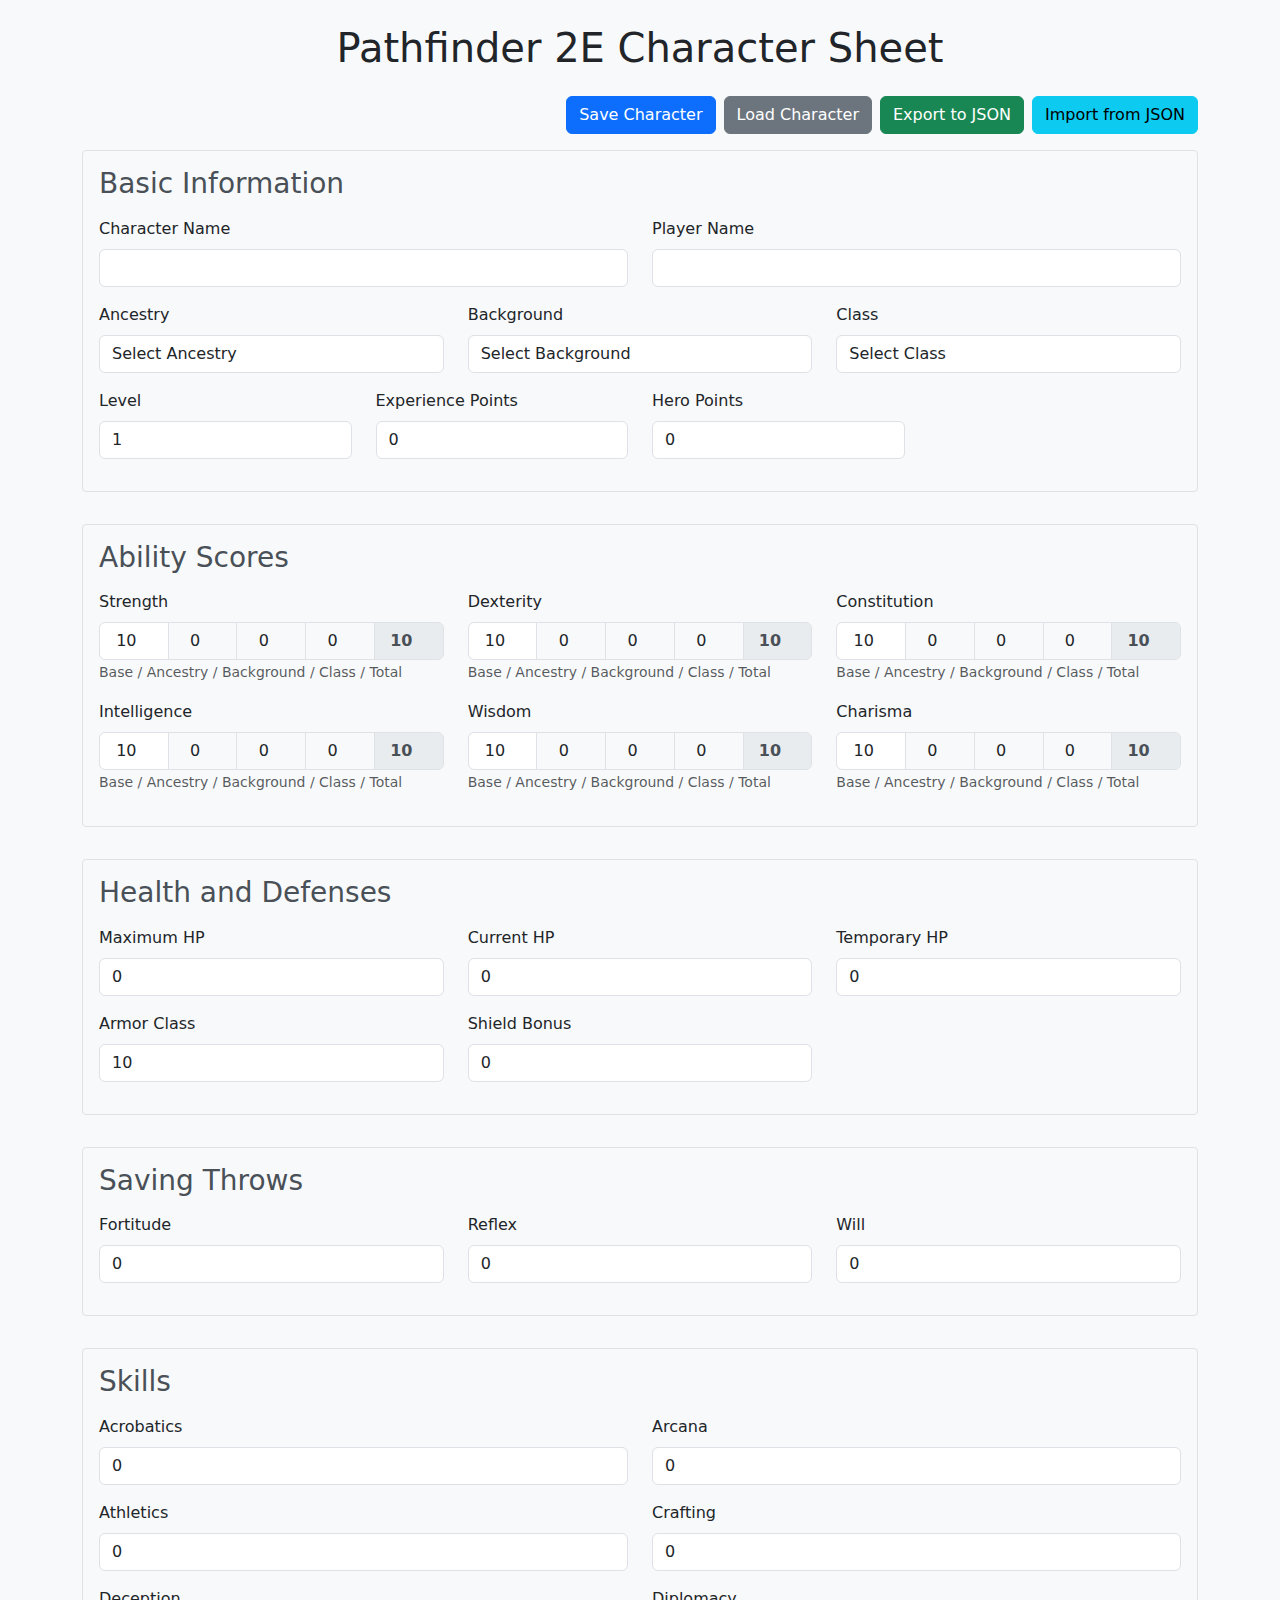
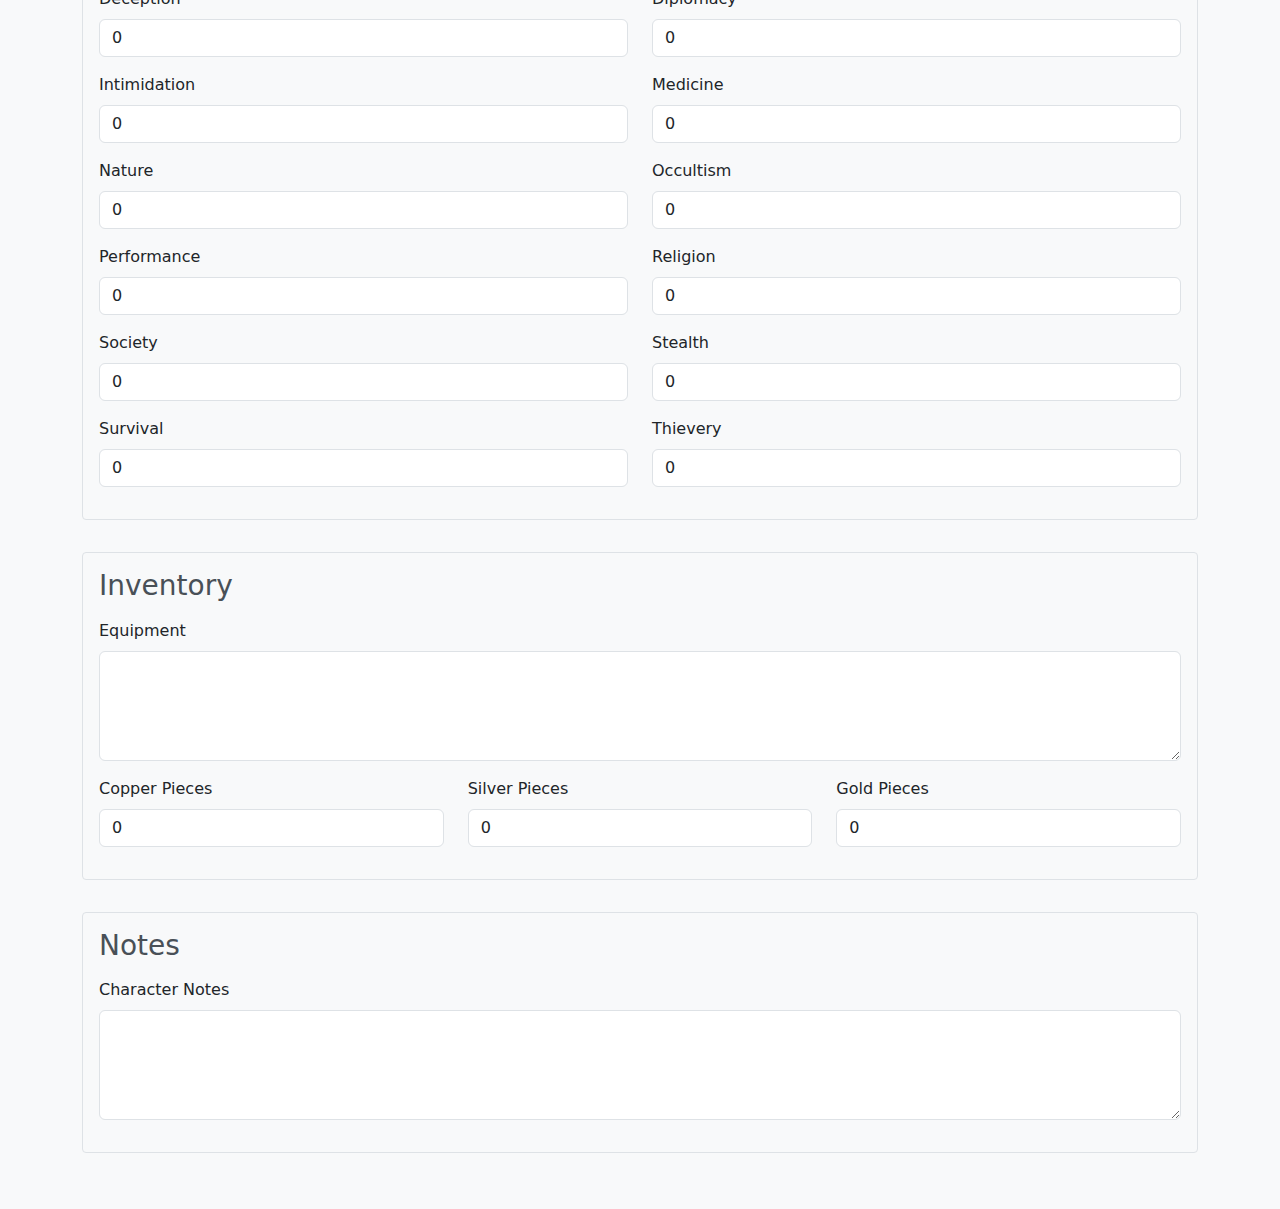
==== index.html @ 5d2a048b "init commit" ====
<!DOCTYPE html>
<html lang="en">
<head>
    <meta charset="UTF-8">
    <meta name="viewport" content="width=device-width, initial-scale=1.0">
    <title>Pathfinder 2E Character Manager</title>
    <link href="https://cdn.jsdelivr.net/npm/bootstrap@5.3.0/dist/css/bootstrap.min.css" rel="stylesheet">
    <style>
        .form-section {
            margin-bottom: 2rem;
            padding: 1rem;
            border: 1px solid #dee2e6;
            border-radius: 0.25rem;
        }
        .section-title {
            margin-bottom: 1rem;
            color: #495057;
        }
        .input-group .form-control {
            transition: all 0.3s ease;
        }
        .input-group .form-control[readonly] {
            background-color: #f8f9fa;
        }
        .bonus-positive {
            color: #198754 !important;
            background-color: #d1e7dd !important;
            border-color: #badbcc !important;
            font-weight: 500;
        }
        .bonus-negative {
            color: #dc3545 !important;
            background-color: #f8d7da !important;
            border-color: #f5c2c7 !important;
            font-weight: 500;
        }
        .input-group {
            flex-wrap: nowrap !important;
        }
        .input-group .form-control {
            width: 60px !important;
            padding: 0.375rem 0.5rem;
            text-align: center;
        }
        .total-ability {
            background-color: #e9ecef !important;
            font-weight: bold !important;
            color: #495057 !important;
        }
        @media (max-width: 768px) {
            .container {
                padding: 0.5rem;
            }
            .input-group .form-control {
                width: 45px !important;
                padding: 0.25rem;
                font-size: 0.875rem;
            }
        }
    </style>
</head>
<body class="bg-light">
    <div class="container py-4">
        <h1 class="text-center mb-4">Pathfinder 2E Character Sheet</h1>
        
        <div class="d-flex justify-content-end gap-2 mb-3">
            <button id="saveBtn" class="btn btn-primary">Save Character</button>
            <button id="loadBtn" class="btn btn-secondary">Load Character</button>
            <button id="exportBtn" class="btn btn-success">Export to JSON</button>
            <input type="file" id="importFile" class="d-none" accept=".json">
            <button id="importBtn" class="btn btn-info">Import from JSON</button>
        </div>

        <form id="characterForm">
            <!-- Basic Information -->
            <div class="form-section">
                <h3 class="section-title">Basic Information</h3>
                <div class="row">
                    <div class="col-md-6 mb-3">
                        <label class="form-label">Character Name</label>
                        <input type="text" class="form-control" name="name" required>
                    </div>
                    <div class="col-md-6 mb-3">
                        <label class="form-label">Player Name</label>
                        <input type="text" class="form-control" name="playerName">
                    </div>
                    <div class="col-md-4 mb-3">
                        <label class="form-label">Ancestry</label>
                        <select class="form-control" name="ancestry">
                            <option value="">Select Ancestry</option>
                            <option value="Dwarf">Dwarf</option>
                            <option value="Elf">Elf</option>
                            <option value="Gnome">Gnome</option>
                            <option value="Goblin">Goblin</option>
                            <option value="Halfling">Halfling</option>
                            <option value="Human">Human</option>
                            <option value="Half-Elf">Half-Elf</option>
                            <option value="Half-Orc">Half-Orc</option>
                            <option value="Hobgoblin">Hobgoblin</option>
                            <option value="Leshy">Leshy</option>
                            <option value="Lizardfolk">Lizardfolk</option>
                            <option value="Orc">Orc</option>
                            <option value="Ratfolk">Ratfolk</option>
                            <option value="Tengu">Tengu</option>
                        </select>
                    </div>
                    <div class="col-md-4 mb-3">
                        <label class="form-label">Background</label>
                        <select class="form-control" name="background">
                            <option value="">Select Background</option>
                            <option value="Acolyte">Acolyte</option>
                            <option value="Acrobat">Acrobat</option>
                            <option value="Animal Whisperer">Animal Whisperer</option>
                            <option value="Artisan">Artisan</option>
                            <option value="Artist">Artist</option>
                            <option value="Barkeep">Barkeep</option>
                            <option value="Bounty Hunter">Bounty Hunter</option>
                            <option value="Criminal">Criminal</option>
                            <option value="Detective">Detective</option>
                            <option value="Entertainer">Entertainer</option>
                            <option value="Farmhand">Farmhand</option>
                            <option value="Gladiator">Gladiator</option>
                            <option value="Guard">Guard</option>
                            <option value="Herbalist">Herbalist</option>
                            <option value="Hermit">Hermit</option>
                            <option value="Hunter">Hunter</option>
                            <option value="Laborer">Laborer</option>
                            <option value="Merchant">Merchant</option>
                            <option value="Noble">Noble</option>
                            <option value="Nomad">Nomad</option>
                            <option value="Scholar">Scholar</option>
                            <option value="Scout">Scout</option>
                            <option value="Street Urchin">Street Urchin</option>
                            <option value="Warrior">Warrior</option>
                        </select>
                    </div>
                    <div class="col-md-4 mb-3">
                        <label class="form-label">Class</label>
                        <select class="form-control" name="class">
                            <option value="">Select Class</option>
                            <option value="Alchemist">Alchemist</option>
                            <option value="Barbarian">Barbarian</option>
                            <option value="Bard">Bard</option>
                            <option value="Champion">Champion</option>
                            <option value="Cleric">Cleric</option>
                            <option value="Druid">Druid</option>
                            <option value="Fighter">Fighter</option>
                            <option value="Gunslinger">Gunslinger</option>
                            <option value="Inventor">Inventor</option>
                            <option value="Investigator">Investigator</option>
                            <option value="Magus">Magus</option>
                            <option value="Monk">Monk</option>
                            <option value="Oracle">Oracle</option>
                            <option value="Ranger">Ranger</option>
                            <option value="Rogue">Rogue</option>
                            <option value="Sorcerer">Sorcerer</option>
                            <option value="Summoner">Summoner</option>
                            <option value="Swashbuckler">Swashbuckler</option>
                            <option value="Witch">Witch</option>
                            <option value="Wizard">Wizard</option>
                        </select>
                    </div>
                    <div class="col-md-3 mb-3">
                        <label class="form-label">Level</label>
                        <input type="number" class="form-control" name="level" min="1" max="20" value="1">
                    </div>
                    <div class="col-md-3 mb-3">
                        <label class="form-label">Experience Points</label>
                        <input type="number" class="form-control" name="xp" value="0">
                    </div>
                    <div class="col-md-3 mb-3">
                        <label class="form-label">Hero Points</label>
                        <input type="number" class="form-control" name="heroPoints" min="0" max="3" value="0">
                    </div>
                </div>
            </div>

            <!-- Ability Scores -->
            <div class="form-section">
                <h3 class="section-title">Ability Scores</h3>
                <div class="row">
                    <div class="col-md-4 col-6 mb-3">
                        <label class="form-label">Strength</label>
                        <div class="input-group">
                            <input type="number" class="form-control base-ability" name="strength" value="10" data-ability="strength">
                            <input type="number" class="form-control ancestry-bonus" readonly data-ability="strength" value="0">
                            <input type="number" class="form-control background-bonus" readonly data-ability="strength" value="0">
                            <input type="number" class="form-control class-bonus" readonly data-ability="strength" value="0">
                            <input type="number" class="form-control total-ability" readonly data-ability="strength" value="10">
                        </div>
                        <small class="text-muted">Base / Ancestry / Background / Class / Total</small>
                    </div>
                    <div class="col-md-4 col-6 mb-3">
                        <label class="form-label">Dexterity</label>
                        <div class="input-group">
                            <input type="number" class="form-control base-ability" name="dexterity" value="10" data-ability="dexterity">
                            <input type="number" class="form-control ancestry-bonus" readonly data-ability="dexterity" value="0">
                            <input type="number" class="form-control background-bonus" readonly data-ability="dexterity" value="0">
                            <input type="number" class="form-control class-bonus" readonly data-ability="dexterity" value="0">
                            <input type="number" class="form-control total-ability" readonly data-ability="dexterity" value="10">
                        </div>
                        <small class="text-muted">Base / Ancestry / Background / Class / Total</small>
                    </div>
                    <div class="col-md-4 col-6 mb-3">
                        <label class="form-label">Constitution</label>
                        <div class="input-group">
                            <input type="number" class="form-control base-ability" name="constitution" value="10" data-ability="constitution">
                            <input type="number" class="form-control ancestry-bonus" readonly data-ability="constitution" value="0">
                            <input type="number" class="form-control background-bonus" readonly data-ability="constitution" value="0">
                            <input type="number" class="form-control class-bonus" readonly data-ability="constitution" value="0">
                            <input type="number" class="form-control total-ability" readonly data-ability="constitution" value="10">
                        </div>
                        <small class="text-muted">Base / Ancestry / Background / Class / Total</small>
                    </div>
                    <div class="col-md-4 col-6 mb-3">
                        <label class="form-label">Intelligence</label>
                        <div class="input-group">
                            <input type="number" class="form-control base-ability" name="intelligence" value="10" data-ability="intelligence">
                            <input type="number" class="form-control ancestry-bonus" readonly data-ability="intelligence" value="0">
                            <input type="number" class="form-control background-bonus" readonly data-ability="intelligence" value="0">
                            <input type="number" class="form-control class-bonus" readonly data-ability="intelligence" value="0">
                            <input type="number" class="form-control total-ability" readonly data-ability="intelligence" value="10">
                        </div>
                        <small class="text-muted">Base / Ancestry / Background / Class / Total</small>
                    </div>
                    <div class="col-md-4 col-6 mb-3">
                        <label class="form-label">Wisdom</label>
                        <div class="input-group">
                            <input type="number" class="form-control base-ability" name="wisdom" value="10" data-ability="wisdom">
                            <input type="number" class="form-control ancestry-bonus" readonly data-ability="wisdom" value="0">
                            <input type="number" class="form-control background-bonus" readonly data-ability="wisdom" value="0">
                            <input type="number" class="form-control class-bonus" readonly data-ability="wisdom" value="0">
                            <input type="number" class="form-control total-ability" readonly data-ability="wisdom" value="10">
                        </div>
                        <small class="text-muted">Base / Ancestry / Background / Class / Total</small>
                    </div>
                    <div class="col-md-4 col-6 mb-3">
                        <label class="form-label">Charisma</label>
                        <div class="input-group">
                            <input type="number" class="form-control base-ability" name="charisma" value="10" data-ability="charisma">
                            <input type="number" class="form-control ancestry-bonus" readonly data-ability="charisma" value="0">
                            <input type="number" class="form-control background-bonus" readonly data-ability="charisma" value="0">
                            <input type="number" class="form-control class-bonus" readonly data-ability="charisma" value="0">
                            <input type="number" class="form-control total-ability" readonly data-ability="charisma" value="10">
                        </div>
                        <small class="text-muted">Base / Ancestry / Background / Class / Total</small>
                    </div>
                </div>
            </div>

            <!-- Health and Defenses -->
            <div class="form-section">
                <h3 class="section-title">Health and Defenses</h3>
                <div class="row">
                    <div class="col-md-4 mb-3">
                        <label class="form-label">Maximum HP</label>
                        <input type="number" class="form-control" name="maxHp" value="0">
                    </div>
                    <div class="col-md-4 mb-3">
                        <label class="form-label">Current HP</label>
                        <input type="number" class="form-control" name="currentHp" value="0">
                    </div>
                    <div class="col-md-4 mb-3">
                        <label class="form-label">Temporary HP</label>
                        <input type="number" class="form-control" name="tempHp" value="0">
                    </div>
                    <div class="col-md-4 mb-3">
                        <label class="form-label">Armor Class</label>
                        <input type="number" class="form-control" name="ac" value="10">
                    </div>
                    <div class="col-md-4 mb-3">
                        <label class="form-label">Shield Bonus</label>
                        <input type="number" class="form-control" name="shieldBonus" value="0">
                    </div>
                </div>
            </div>

            <!-- Saving Throws -->
            <div class="form-section">
                <h3 class="section-title">Saving Throws</h3>
                <div class="row">
                    <div class="col-md-4 mb-3">
                        <label class="form-label">Fortitude</label>
                        <input type="number" class="form-control" name="fortitude" value="0">
                    </div>
                    <div class="col-md-4 mb-3">
                        <label class="form-label">Reflex</label>
                        <input type="number" class="form-control" name="reflex" value="0">
                    </div>
                    <div class="col-md-4 mb-3">
                        <label class="form-label">Will</label>
                        <input type="number" class="form-control" name="will" value="0">
                    </div>
                </div>
            </div>

            <!-- Skills -->
            <div class="form-section">
                <h3 class="section-title">Skills</h3>
                <div class="row">
                    <div class="col-md-6 mb-3">
                        <label class="form-label">Acrobatics</label>
                        <input type="number" class="form-control" name="acrobatics" value="0">
                    </div>
                    <div class="col-md-6 mb-3">
                        <label class="form-label">Arcana</label>
                        <input type="number" class="form-control" name="arcana" value="0">
                    </div>
                    <div class="col-md-6 mb-3">
                        <label class="form-label">Athletics</label>
                        <input type="number" class="form-control" name="athletics" value="0">
                    </div>
                    <div class="col-md-6 mb-3">
                        <label class="form-label">Crafting</label>
                        <input type="number" class="form-control" name="crafting" value="0">
                    </div>
                    <div class="col-md-6 mb-3">
                        <label class="form-label">Deception</label>
                        <input type="number" class="form-control" name="deception" value="0">
                    </div>
                    <div class="col-md-6 mb-3">
                        <label class="form-label">Diplomacy</label>
                        <input type="number" class="form-control" name="diplomacy" value="0">
                    </div>
                    <div class="col-md-6 mb-3">
                        <label class="form-label">Intimidation</label>
                        <input type="number" class="form-control" name="intimidation" value="0">
                    </div>
                    <div class="col-md-6 mb-3">
                        <label class="form-label">Medicine</label>
                        <input type="number" class="form-control" name="medicine" value="0">
                    </div>
                    <div class="col-md-6 mb-3">
                        <label class="form-label">Nature</label>
                        <input type="number" class="form-control" name="nature" value="0">
                    </div>
                    <div class="col-md-6 mb-3">
                        <label class="form-label">Occultism</label>
                        <input type="number" class="form-control" name="occultism" value="0">
                    </div>
                    <div class="col-md-6 mb-3">
                        <label class="form-label">Performance</label>
                        <input type="number" class="form-control" name="performance" value="0">
                    </div>
                    <div class="col-md-6 mb-3">
                        <label class="form-label">Religion</label>
                        <input type="number" class="form-control" name="religion" value="0">
                    </div>
                    <div class="col-md-6 mb-3">
                        <label class="form-label">Society</label>
                        <input type="number" class="form-control" name="society" value="0">
                    </div>
                    <div class="col-md-6 mb-3">
                        <label class="form-label">Stealth</label>
                        <input type="number" class="form-control" name="stealth" value="0">
                    </div>
                    <div class="col-md-6 mb-3">
                        <label class="form-label">Survival</label>
                        <input type="number" class="form-control" name="survival" value="0">
                    </div>
                    <div class="col-md-6 mb-3">
                        <label class="form-label">Thievery</label>
                        <input type="number" class="form-control" name="thievery" value="0">
                    </div>
                </div>
            </div>

            <!-- Inventory -->
            <div class="form-section">
                <h3 class="section-title">Inventory</h3>
                <div class="mb-3">
                    <label class="form-label">Equipment</label>
                    <textarea class="form-control" name="equipment" rows="4"></textarea>
                </div>
                <div class="row">
                    <div class="col-md-4 mb-3">
                        <label class="form-label">Copper Pieces</label>
                        <input type="number" class="form-control" name="cp" value="0">
                    </div>
                    <div class="col-md-4 mb-3">
                        <label class="form-label">Silver Pieces</label>
                        <input type="number" class="form-control" name="sp" value="0">
                    </div>
                    <div class="col-md-4 mb-3">
                        <label class="form-label">Gold Pieces</label>
                        <input type="number" class="form-control" name="gp" value="0">
                    </div>
                </div>
            </div>

            <!-- Notes -->
            <div class="form-section">
                <h3 class="section-title">Notes</h3>
                <div class="mb-3">
                    <label class="form-label">Character Notes</label>
                    <textarea class="form-control" name="notes" rows="4"></textarea>
                </div>
            </div>
        </form>
    </div>

    <script src="https://cdn.jsdelivr.net/npm/bootstrap@5.3.0/dist/js/bootstrap.bundle.min.js"></script>
    <script src="app.js"></script>
</body>
</html>
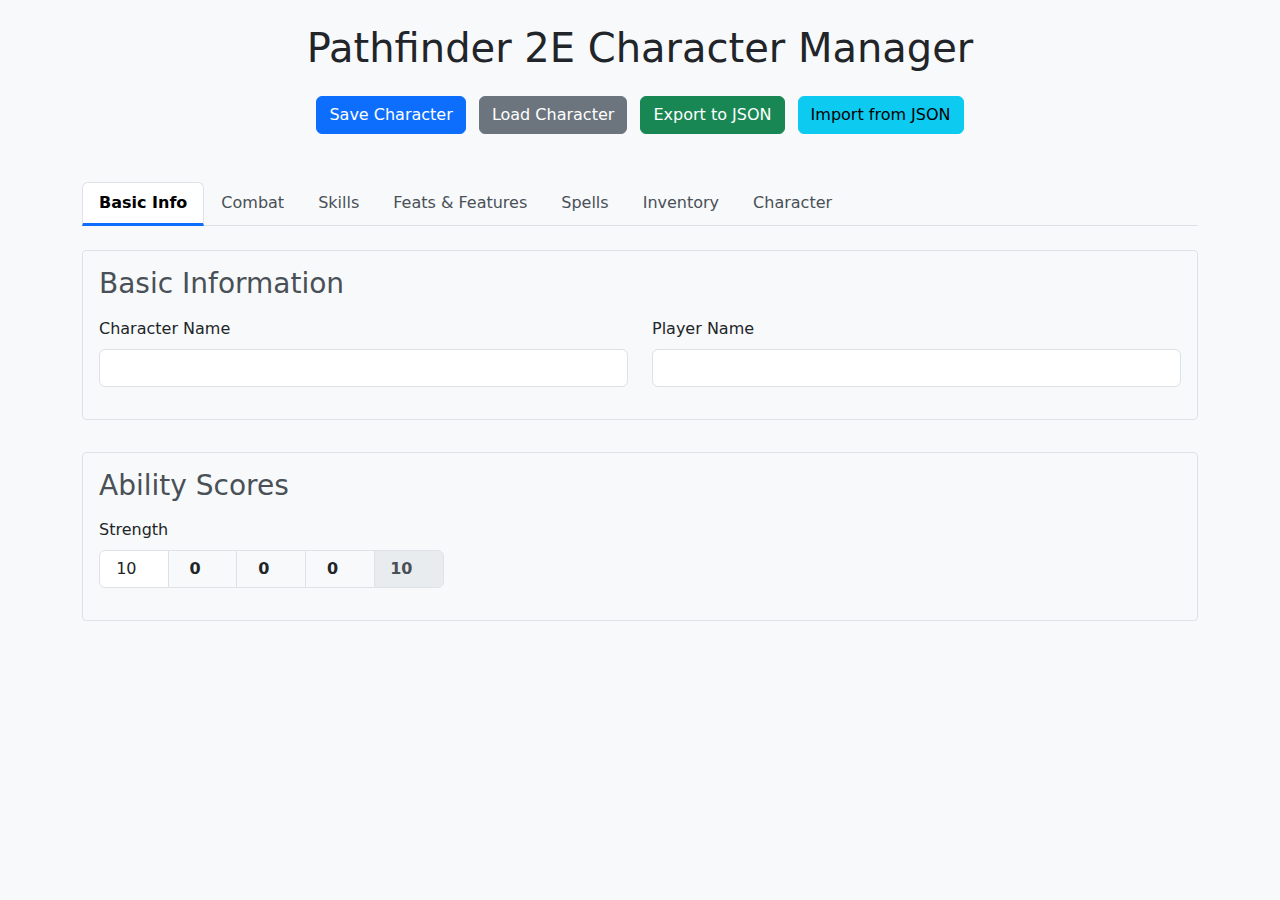
==== commit e19df026: "add next tabs" ====
--- a/index.html
+++ b/index.html
@@ -5,401 +5,52 @@
     <meta name="viewport" content="width=device-width, initial-scale=1.0">
     <title>Pathfinder 2E Character Manager</title>
     <link href="https://cdn.jsdelivr.net/npm/bootstrap@5.3.0/dist/css/bootstrap.min.css" rel="stylesheet">
-    <style>
-        .form-section {
-            margin-bottom: 2rem;
-            padding: 1rem;
-            border: 1px solid #dee2e6;
-            border-radius: 0.25rem;
-        }
-        .section-title {
-            margin-bottom: 1rem;
-            color: #495057;
-        }
-        .input-group .form-control {
-            transition: all 0.3s ease;
-        }
-        .input-group .form-control[readonly] {
-            background-color: #f8f9fa;
-        }
-        .bonus-positive {
-            color: #198754 !important;
-            background-color: #d1e7dd !important;
-            border-color: #badbcc !important;
-            font-weight: 500;
-        }
-        .bonus-negative {
-            color: #dc3545 !important;
-            background-color: #f8d7da !important;
-            border-color: #f5c2c7 !important;
-            font-weight: 500;
-        }
-        .input-group {
-            flex-wrap: nowrap !important;
-        }
-        .input-group .form-control {
-            width: 60px !important;
-            padding: 0.375rem 0.5rem;
-            text-align: center;
-        }
-        .total-ability {
-            background-color: #e9ecef !important;
-            font-weight: bold !important;
-            color: #495057 !important;
-        }
-        @media (max-width: 768px) {
-            .container {
-                padding: 0.5rem;
-            }
-            .input-group .form-control {
-                width: 45px !important;
-                padding: 0.25rem;
-                font-size: 0.875rem;
-            }
-        }
-    </style>
+    <link href="https://cdn.jsdelivr.net/npm/bootstrap-icons@1.7.2/font/bootstrap-icons.css" rel="stylesheet">
+    <link href="styles.css" rel="stylesheet">
 </head>
 <body class="bg-light">
     <div class="container py-4">
-        <h1 class="text-center mb-4">Pathfinder 2E Character Sheet</h1>
-        
-        <div class="d-flex justify-content-end gap-2 mb-3">
-            <button id="saveBtn" class="btn btn-primary">Save Character</button>
-            <button id="loadBtn" class="btn btn-secondary">Load Character</button>
-            <button id="exportBtn" class="btn btn-success">Export to JSON</button>
-            <input type="file" id="importFile" class="d-none" accept=".json">
-            <button id="importBtn" class="btn btn-info">Import from JSON</button>
+        <div class="row mb-4">
+            <div class="col">
+                <h1 class="text-center mb-4">Pathfinder 2E Character Manager</h1>
+                <div class="text-center mb-4">
+                    <button type="button" class="btn btn-primary me-2" id="saveBtn">Save Character</button>
+                    <button type="button" class="btn btn-secondary me-2" id="loadBtn">Load Character</button>
+                    <button type="button" class="btn btn-success me-2" id="exportBtn">Export to JSON</button>
+                    <button type="button" class="btn btn-info" id="importBtn">Import from JSON</button>
+                    <input type="file" id="importFile" accept=".json" style="display: none;">
+                </div>
+            </div>
         </div>
 
-        <form id="characterForm">
-            <!-- Basic Information -->
-            <div class="form-section">
-                <h3 class="section-title">Basic Information</h3>
-                <div class="row">
-                    <div class="col-md-6 mb-3">
-                        <label class="form-label">Character Name</label>
-                        <input type="text" class="form-control" name="name" required>
-                    </div>
-                    <div class="col-md-6 mb-3">
-                        <label class="form-label">Player Name</label>
-                        <input type="text" class="form-control" name="playerName">
-                    </div>
-                    <div class="col-md-4 mb-3">
-                        <label class="form-label">Ancestry</label>
-                        <select class="form-control" name="ancestry">
-                            <option value="">Select Ancestry</option>
-                            <option value="Dwarf">Dwarf</option>
-                            <option value="Elf">Elf</option>
-                            <option value="Gnome">Gnome</option>
-                            <option value="Goblin">Goblin</option>
-                            <option value="Halfling">Halfling</option>
-                            <option value="Human">Human</option>
-                            <option value="Half-Elf">Half-Elf</option>
-                            <option value="Half-Orc">Half-Orc</option>
-                            <option value="Hobgoblin">Hobgoblin</option>
-                            <option value="Leshy">Leshy</option>
-                            <option value="Lizardfolk">Lizardfolk</option>
-                            <option value="Orc">Orc</option>
-                            <option value="Ratfolk">Ratfolk</option>
-                            <option value="Tengu">Tengu</option>
-                        </select>
-                    </div>
-                    <div class="col-md-4 mb-3">
-                        <label class="form-label">Background</label>
-                        <select class="form-control" name="background">
-                            <option value="">Select Background</option>
-                            <option value="Acolyte">Acolyte</option>
-                            <option value="Acrobat">Acrobat</option>
-                            <option value="Animal Whisperer">Animal Whisperer</option>
-                            <option value="Artisan">Artisan</option>
-                            <option value="Artist">Artist</option>
-                            <option value="Barkeep">Barkeep</option>
-                            <option value="Bounty Hunter">Bounty Hunter</option>
-                            <option value="Criminal">Criminal</option>
-                            <option value="Detective">Detective</option>
-                            <option value="Entertainer">Entertainer</option>
-                            <option value="Farmhand">Farmhand</option>
-                            <option value="Gladiator">Gladiator</option>
-                            <option value="Guard">Guard</option>
-                            <option value="Herbalist">Herbalist</option>
-                            <option value="Hermit">Hermit</option>
-                            <option value="Hunter">Hunter</option>
-                            <option value="Laborer">Laborer</option>
-                            <option value="Merchant">Merchant</option>
-                            <option value="Noble">Noble</option>
-                            <option value="Nomad">Nomad</option>
-                            <option value="Scholar">Scholar</option>
-                            <option value="Scout">Scout</option>
-                            <option value="Street Urchin">Street Urchin</option>
-                            <option value="Warrior">Warrior</option>
-                        </select>
-                    </div>
-                    <div class="col-md-4 mb-3">
-                        <label class="form-label">Class</label>
-                        <select class="form-control" name="class">
-                            <option value="">Select Class</option>
-                            <option value="Alchemist">Alchemist</option>
-                            <option value="Barbarian">Barbarian</option>
-                            <option value="Bard">Bard</option>
-                            <option value="Champion">Champion</option>
-                            <option value="Cleric">Cleric</option>
-                            <option value="Druid">Druid</option>
-                            <option value="Fighter">Fighter</option>
-                            <option value="Gunslinger">Gunslinger</option>
-                            <option value="Inventor">Inventor</option>
-                            <option value="Investigator">Investigator</option>
-                            <option value="Magus">Magus</option>
-                            <option value="Monk">Monk</option>
-                            <option value="Oracle">Oracle</option>
-                            <option value="Ranger">Ranger</option>
-                            <option value="Rogue">Rogue</option>
-                            <option value="Sorcerer">Sorcerer</option>
-                            <option value="Summoner">Summoner</option>
-                            <option value="Swashbuckler">Swashbuckler</option>
-                            <option value="Witch">Witch</option>
-                            <option value="Wizard">Wizard</option>
-                        </select>
-                    </div>
-                    <div class="col-md-3 mb-3">
-                        <label class="form-label">Level</label>
-                        <input type="number" class="form-control" name="level" min="1" max="20" value="1">
-                    </div>
-                    <div class="col-md-3 mb-3">
-                        <label class="form-label">Experience Points</label>
-                        <input type="number" class="form-control" name="xp" value="0">
-                    </div>
-                    <div class="col-md-3 mb-3">
-                        <label class="form-label">Hero Points</label>
-                        <input type="number" class="form-control" name="heroPoints" min="0" max="3" value="0">
-                    </div>
-                </div>
-            </div>
+        <ul class="nav nav-tabs mb-4" id="characterTabs" role="tablist">
+            <li class="nav-item" role="presentation">
+                <button class="nav-link active" id="basic-tab" data-bs-toggle="tab" data-bs-target="#basic" type="button" role="tab">Basic Info</button>
+            </li>
+            <li class="nav-item" role="presentation">
+                <button class="nav-link" id="combat-tab" data-bs-toggle="tab" data-bs-target="#combat" type="button" role="tab">Combat</button>
+            </li>
+            <li class="nav-item" role="presentation">
+                <button class="nav-link" id="skills-tab" data-bs-toggle="tab" data-bs-target="#skills" type="button" role="tab">Skills</button>
+            </li>
+            <li class="nav-item" role="presentation">
+                <button class="nav-link" id="feats-tab" data-bs-toggle="tab" data-bs-target="#feats" type="button" role="tab">Feats & Features</button>
+            </li>
+            <li class="nav-item" role="presentation">
+                <button class="nav-link" id="spells-tab" data-bs-toggle="tab" data-bs-target="#spells" type="button" role="tab">Spells</button>
+            </li>
+            <li class="nav-item" role="presentation">
+                <button class="nav-link" id="inventory-tab" data-bs-toggle="tab" data-bs-target="#inventory" type="button" role="tab">Inventory</button>
+            </li>
+            <li class="nav-item" role="presentation">
+                <button class="nav-link" id="character-tab" data-bs-toggle="tab" data-bs-target="#character" type="button" role="tab">Character</button>
+            </li>
+        </ul>
 
-            <!-- Ability Scores -->
-            <div class="form-section">
-                <h3 class="section-title">Ability Scores</h3>
-                <div class="row">
-                    <div class="col-md-4 col-6 mb-3">
-                        <label class="form-label">Strength</label>
-                        <div class="input-group">
-                            <input type="number" class="form-control base-ability" name="strength" value="10" data-ability="strength">
-                            <input type="number" class="form-control ancestry-bonus" readonly data-ability="strength" value="0">
-                            <input type="number" class="form-control background-bonus" readonly data-ability="strength" value="0">
-                            <input type="number" class="form-control class-bonus" readonly data-ability="strength" value="0">
-                            <input type="number" class="form-control total-ability" readonly data-ability="strength" value="10">
-                        </div>
-                        <small class="text-muted">Base / Ancestry / Background / Class / Total</small>
-                    </div>
-                    <div class="col-md-4 col-6 mb-3">
-                        <label class="form-label">Dexterity</label>
-                        <div class="input-group">
-                            <input type="number" class="form-control base-ability" name="dexterity" value="10" data-ability="dexterity">
-                            <input type="number" class="form-control ancestry-bonus" readonly data-ability="dexterity" value="0">
-                            <input type="number" class="form-control background-bonus" readonly data-ability="dexterity" value="0">
-                            <input type="number" class="form-control class-bonus" readonly data-ability="dexterity" value="0">
-                            <input type="number" class="form-control total-ability" readonly data-ability="dexterity" value="10">
-                        </div>
-                        <small class="text-muted">Base / Ancestry / Background / Class / Total</small>
-                    </div>
-                    <div class="col-md-4 col-6 mb-3">
-                        <label class="form-label">Constitution</label>
-                        <div class="input-group">
-                            <input type="number" class="form-control base-ability" name="constitution" value="10" data-ability="constitution">
-                            <input type="number" class="form-control ancestry-bonus" readonly data-ability="constitution" value="0">
-                            <input type="number" class="form-control background-bonus" readonly data-ability="constitution" value="0">
-                            <input type="number" class="form-control class-bonus" readonly data-ability="constitution" value="0">
-                            <input type="number" class="form-control total-ability" readonly data-ability="constitution" value="10">
-                        </div>
-                        <small class="text-muted">Base / Ancestry / Background / Class / Total</small>
-                    </div>
-                    <div class="col-md-4 col-6 mb-3">
-                        <label class="form-label">Intelligence</label>
-                        <div class="input-group">
-                            <input type="number" class="form-control base-ability" name="intelligence" value="10" data-ability="intelligence">
-                            <input type="number" class="form-control ancestry-bonus" readonly data-ability="intelligence" value="0">
-                            <input type="number" class="form-control background-bonus" readonly data-ability="intelligence" value="0">
-                            <input type="number" class="form-control class-bonus" readonly data-ability="intelligence" value="0">
-                            <input type="number" class="form-control total-ability" readonly data-ability="intelligence" value="10">
-                        </div>
-                        <small class="text-muted">Base / Ancestry / Background / Class / Total</small>
-                    </div>
-                    <div class="col-md-4 col-6 mb-3">
-                        <label class="form-label">Wisdom</label>
-                        <div class="input-group">
-                            <input type="number" class="form-control base-ability" name="wisdom" value="10" data-ability="wisdom">
-                            <input type="number" class="form-control ancestry-bonus" readonly data-ability="wisdom" value="0">
-                            <input type="number" class="form-control background-bonus" readonly data-ability="wisdom" value="0">
-                            <input type="number" class="form-control class-bonus" readonly data-ability="wisdom" value="0">
-                            <input type="number" class="form-control total-ability" readonly data-ability="wisdom" value="10">
-                        </div>
-                        <small class="text-muted">Base / Ancestry / Background / Class / Total</small>
-                    </div>
-                    <div class="col-md-4 col-6 mb-3">
-                        <label class="form-label">Charisma</label>
-                        <div class="input-group">
-                            <input type="number" class="form-control base-ability" name="charisma" value="10" data-ability="charisma">
-                            <input type="number" class="form-control ancestry-bonus" readonly data-ability="charisma" value="0">
-                            <input type="number" class="form-control background-bonus" readonly data-ability="charisma" value="0">
-                            <input type="number" class="form-control class-bonus" readonly data-ability="charisma" value="0">
-                            <input type="number" class="form-control total-ability" readonly data-ability="charisma" value="10">
-                        </div>
-                        <small class="text-muted">Base / Ancestry / Background / Class / Total</small>
-                    </div>
-                </div>
-            </div>
-
-            <!-- Health and Defenses -->
-            <div class="form-section">
-                <h3 class="section-title">Health and Defenses</h3>
-                <div class="row">
-                    <div class="col-md-4 mb-3">
-                        <label class="form-label">Maximum HP</label>
-                        <input type="number" class="form-control" name="maxHp" value="0">
-                    </div>
-                    <div class="col-md-4 mb-3">
-                        <label class="form-label">Current HP</label>
-                        <input type="number" class="form-control" name="currentHp" value="0">
-                    </div>
-                    <div class="col-md-4 mb-3">
-                        <label class="form-label">Temporary HP</label>
-                        <input type="number" class="form-control" name="tempHp" value="0">
-                    </div>
-                    <div class="col-md-4 mb-3">
-                        <label class="form-label">Armor Class</label>
-                        <input type="number" class="form-control" name="ac" value="10">
-                    </div>
-                    <div class="col-md-4 mb-3">
-                        <label class="form-label">Shield Bonus</label>
-                        <input type="number" class="form-control" name="shieldBonus" value="0">
-                    </div>
-                </div>
-            </div>
-
-            <!-- Saving Throws -->
-            <div class="form-section">
-                <h3 class="section-title">Saving Throws</h3>
-                <div class="row">
-                    <div class="col-md-4 mb-3">
-                        <label class="form-label">Fortitude</label>
-                        <input type="number" class="form-control" name="fortitude" value="0">
-                    </div>
-                    <div class="col-md-4 mb-3">
-                        <label class="form-label">Reflex</label>
-                        <input type="number" class="form-control" name="reflex" value="0">
-                    </div>
-                    <div class="col-md-4 mb-3">
-                        <label class="form-label">Will</label>
-                        <input type="number" class="form-control" name="will" value="0">
-                    </div>
-                </div>
-            </div>
-
-            <!-- Skills -->
-            <div class="form-section">
-                <h3 class="section-title">Skills</h3>
-                <div class="row">
-                    <div class="col-md-6 mb-3">
-                        <label class="form-label">Acrobatics</label>
-                        <input type="number" class="form-control" name="acrobatics" value="0">
-                    </div>
-                    <div class="col-md-6 mb-3">
-                        <label class="form-label">Arcana</label>
-                        <input type="number" class="form-control" name="arcana" value="0">
-                    </div>
-                    <div class="col-md-6 mb-3">
-                        <label class="form-label">Athletics</label>
-                        <input type="number" class="form-control" name="athletics" value="0">
-                    </div>
-                    <div class="col-md-6 mb-3">
-                        <label class="form-label">Crafting</label>
-                        <input type="number" class="form-control" name="crafting" value="0">
-                    </div>
-                    <div class="col-md-6 mb-3">
-                        <label class="form-label">Deception</label>
-                        <input type="number" class="form-control" name="deception" value="0">
-                    </div>
-                    <div class="col-md-6 mb-3">
-                        <label class="form-label">Diplomacy</label>
-                        <input type="number" class="form-control" name="diplomacy" value="0">
-                    </div>
-                    <div class="col-md-6 mb-3">
-                        <label class="form-label">Intimidation</label>
-                        <input type="number" class="form-control" name="intimidation" value="0">
-                    </div>
-                    <div class="col-md-6 mb-3">
-                        <label class="form-label">Medicine</label>
-                        <input type="number" class="form-control" name="medicine" value="0">
-                    </div>
-                    <div class="col-md-6 mb-3">
-                        <label class="form-label">Nature</label>
-                        <input type="number" class="form-control" name="nature" value="0">
-                    </div>
-                    <div class="col-md-6 mb-3">
-                        <label class="form-label">Occultism</label>
-                        <input type="number" class="form-control" name="occultism" value="0">
-                    </div>
-                    <div class="col-md-6 mb-3">
-                        <label class="form-label">Performance</label>
-                        <input type="number" class="form-control" name="performance" value="0">
-                    </div>
-                    <div class="col-md-6 mb-3">
-                        <label class="form-label">Religion</label>
-                        <input type="number" class="form-control" name="religion" value="0">
-                    </div>
-                    <div class="col-md-6 mb-3">
-                        <label class="form-label">Society</label>
-                        <input type="number" class="form-control" name="society" value="0">
-                    </div>
-                    <div class="col-md-6 mb-3">
-                        <label class="form-label">Stealth</label>
-                        <input type="number" class="form-control" name="stealth" value="0">
-                    </div>
-                    <div class="col-md-6 mb-3">
-                        <label class="form-label">Survival</label>
-                        <input type="number" class="form-control" name="survival" value="0">
-                    </div>
-                    <div class="col-md-6 mb-3">
-                        <label class="form-label">Thievery</label>
-                        <input type="number" class="form-control" name="thievery" value="0">
-                    </div>
-                </div>
-            </div>
-
-            <!-- Inventory -->
-            <div class="form-section">
-                <h3 class="section-title">Inventory</h3>
-                <div class="mb-3">
-                    <label class="form-label">Equipment</label>
-                    <textarea class="form-control" name="equipment" rows="4"></textarea>
-                </div>
-                <div class="row">
-                    <div class="col-md-4 mb-3">
-                        <label class="form-label">Copper Pieces</label>
-                        <input type="number" class="form-control" name="cp" value="0">
-                    </div>
-                    <div class="col-md-4 mb-3">
-                        <label class="form-label">Silver Pieces</label>
-                        <input type="number" class="form-control" name="sp" value="0">
-                    </div>
-                    <div class="col-md-4 mb-3">
-                        <label class="form-label">Gold Pieces</label>
-                        <input type="number" class="form-control" name="gp" value="0">
-                    </div>
-                </div>
-            </div>
-
-            <!-- Notes -->
-            <div class="form-section">
-                <h3 class="section-title">Notes</h3>
-                <div class="mb-3">
-                    <label class="form-label">Character Notes</label>
-                    <textarea class="form-control" name="notes" rows="4"></textarea>
-                </div>
-            </div>
-        </form>
+        <form id="characterForm">{{ ... }}</form>
     </div>
 
     <script src="https://cdn.jsdelivr.net/npm/bootstrap@5.3.0/dist/js/bootstrap.bundle.min.js"></script>
-    <script src="app.js"></script>
+    <script type="module" src="app.js"></script>
 </body>
 </html>
--- a/styles.css
+++ b/styles.css
@@ -0,0 +1,136 @@
+.form-section {
+    margin-bottom: 2rem;
+    padding: 1rem;
+    border: 1px solid #dee2e6;
+    border-radius: 0.25rem;
+}
+.section-title {
+    margin-bottom: 1rem;
+    color: #495057;
+}
+.input-group .form-control {
+    transition: all 0.3s ease;
+}
+.input-group .form-control[readonly] {
+    background-color: #f8f9fa;
+}
+.bonus-positive {
+    color: #198754 !important;
+    background-color: #d1e7dd !important;
+    border-color: #badbcc !important;
+    font-weight: 500;
+}
+.bonus-negative {
+    color: #dc3545 !important;
+    background-color: #f8d7da !important;
+    border-color: #f5c2c7 !important;
+    font-weight: 500;
+}
+.input-group {
+    flex-wrap: nowrap !important;
+}
+.input-group .form-control {
+    width: 60px !important;
+    padding: 0.375rem 0.5rem;
+    text-align: center;
+}
+.total-ability {
+    background-color: #e9ecef !important;
+    font-weight: bold !important;
+    color: #495057 !important;
+}
+.nav-tabs .nav-link {
+    color: #495057;
+}
+.nav-tabs .nav-link.active {
+    font-weight: bold;
+    border-bottom: 3px solid #0d6efd;
+}
+.armor-class-box {
+    border: 2px solid #495057;
+    border-radius: 8px;
+    padding: 10px;
+    margin-bottom: 1rem;
+}
+.hit-points-box {
+    border: 2px solid #dc3545;
+    border-radius: 8px;
+    padding: 10px;
+    margin-bottom: 1rem;
+}
+.saving-throws-box {
+    border: 2px solid #198754;
+    border-radius: 8px;
+    padding: 10px;
+    margin-bottom: 1rem;
+}
+.checkbox-grid {
+    display: inline-block;
+    margin-right: 5px;
+}
+.checkbox-grid input[type="checkbox"] {
+    width: 15px;
+    height: 15px;
+}
+.table-responsive {
+    overflow-x: auto;
+    -webkit-overflow-scrolling: touch;
+}
+.table th {
+    background-color: #f8f9fa;
+    font-weight: 600;
+    vertical-align: middle;
+}
+.table td {
+    vertical-align: middle;
+}
+.form-select {
+    min-width: 140px;
+}
+.form-control[readonly] {
+    background-color: #e9ecef;
+    font-weight: bold;
+}
+.skill-ability {
+    font-weight: 600;
+    color: #495057;
+    text-align: center;
+}
+.skill-name {
+    font-weight: 500;
+}
+.skill-total {
+    font-weight: bold;
+    background-color: #e9ecef;
+}
+.card {
+    box-shadow: 0 2px 4px rgba(0,0,0,0.1);
+    transition: box-shadow 0.3s ease;
+}
+.card:hover {
+    box-shadow: 0 4px 8px rgba(0,0,0,0.15);
+}
+.btn-danger {
+    padding: 0.25rem 0.5rem;
+}
+.feat-template, .feature-template {
+    transition: opacity 0.3s ease;
+}
+.feat-template.removing, .feature-template.removing {
+    opacity: 0;
+}
+textarea {
+    resize: vertical;
+    min-height: 60px;
+}
+
+@media (max-width: 768px) {
+    .container {
+        padding: 0.5rem;
+    }
+    .input-group .form-control {
+        width: 45px !important;
+        padding: 0.25rem;
+        font-size: 0.875rem;
+    }
+}
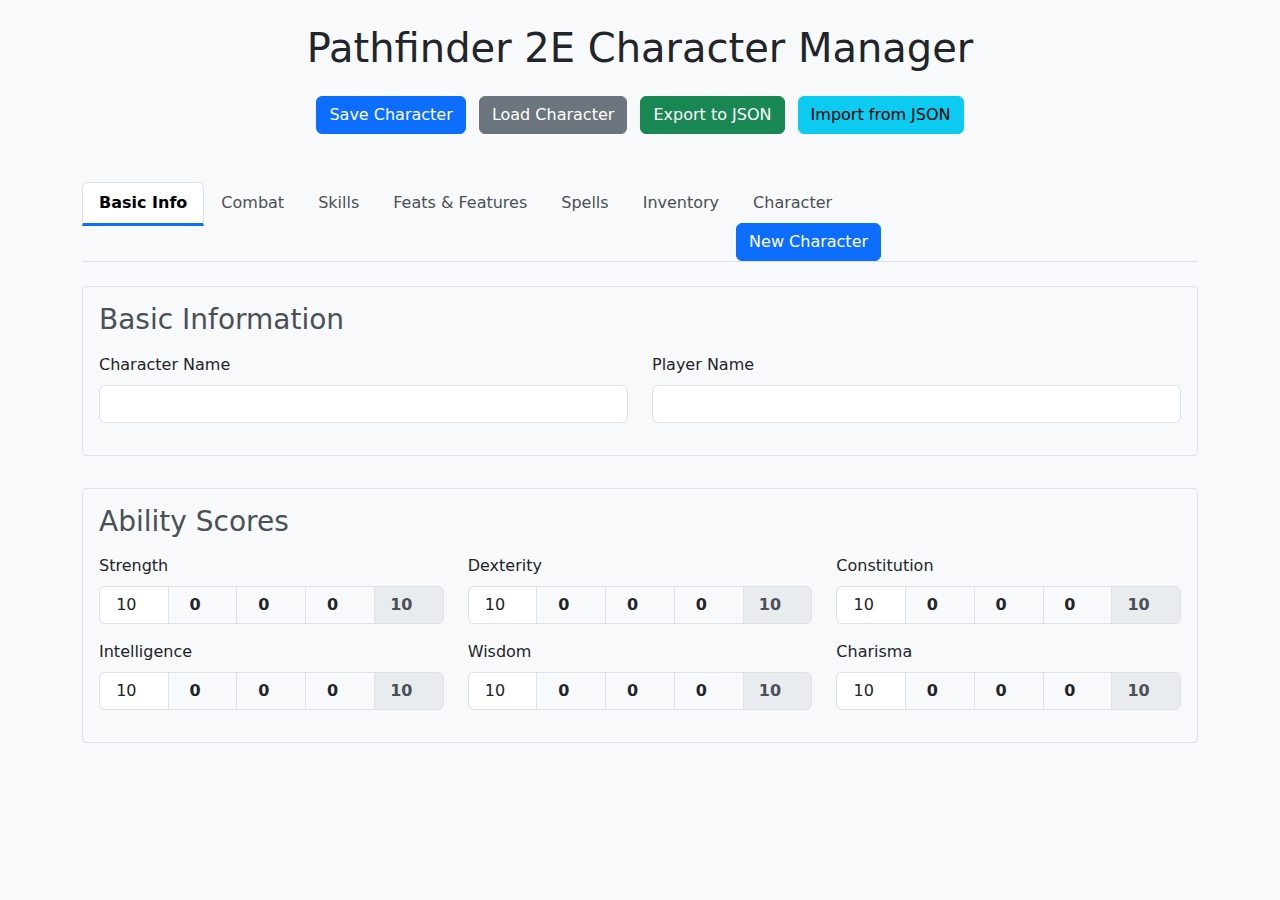
==== commit 080cf1d9: "Changes to be committed: 	modified:   app.js 	modified:   calculations.js 	modified:   featsHandler." ====
--- a/index.html
+++ b/index.html
@@ -44,6 +44,7 @@
             </li>
             <li class="nav-item" role="presentation">
                 <button class="nav-link" id="character-tab" data-bs-toggle="tab" data-bs-target="#character" type="button" role="tab">Character</button>
+                <button class="btn btn-primary" id="newCharacterBtn">New Character</button>
             </li>
         </ul>
 
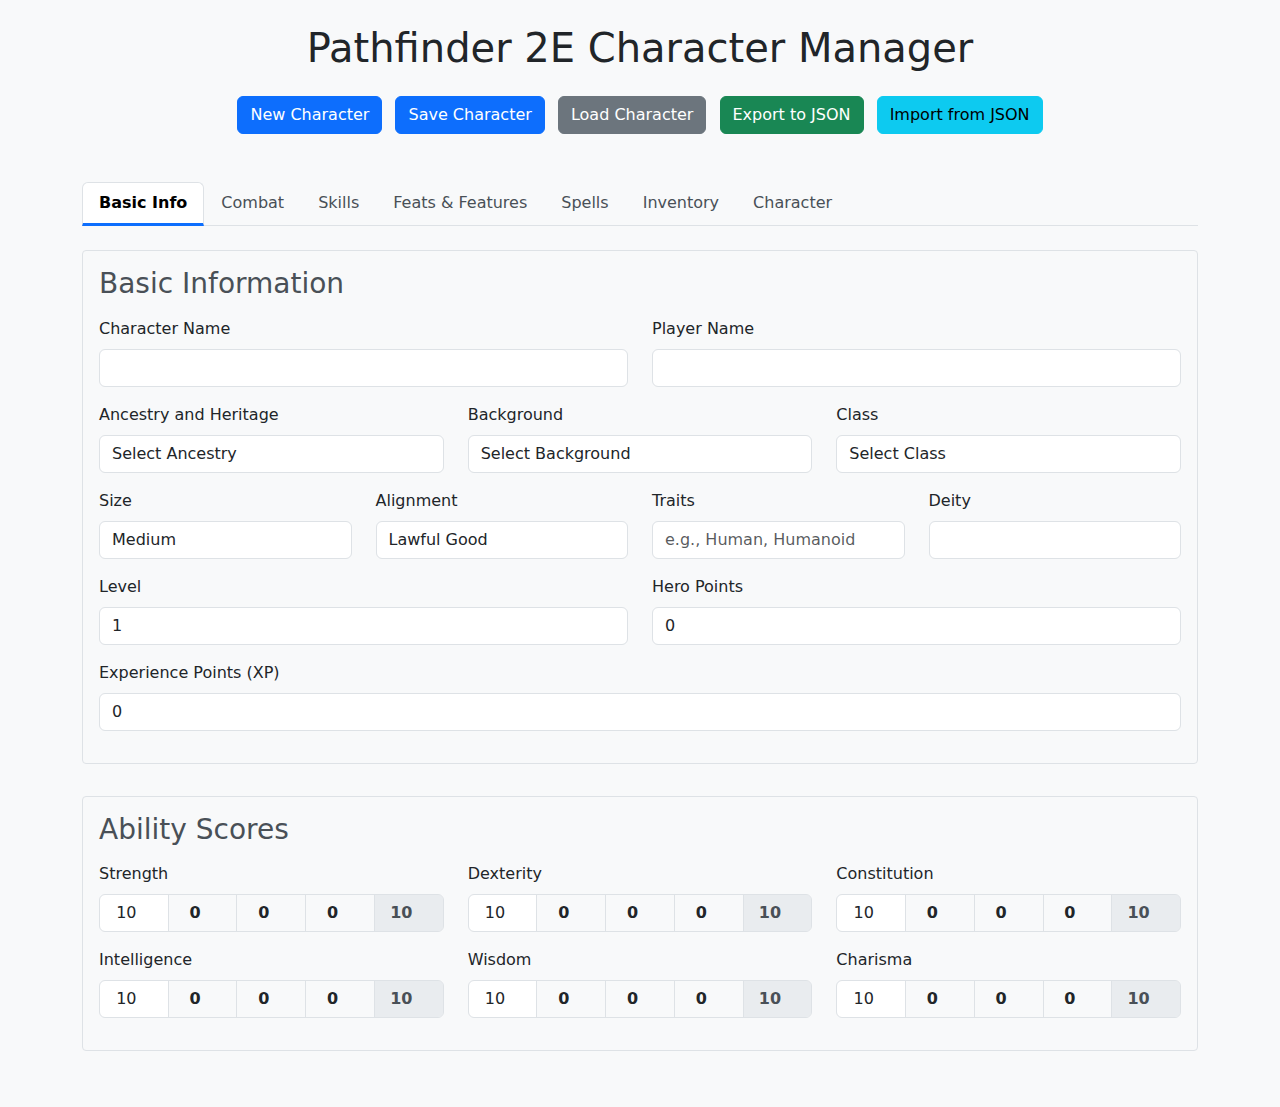
==== commit 5091f6a4: "modified:   app.js 	modified:   calculations.js 	modified:   index.html 	new file:   inventoryHandle" ====
--- a/index.html
+++ b/index.html
@@ -14,6 +14,7 @@
             <div class="col">
                 <h1 class="text-center mb-4">Pathfinder 2E Character Manager</h1>
                 <div class="text-center mb-4">
+                    <button type="button" class="btn btn-primary me-2" id="newBtn">New Character</button>
                     <button type="button" class="btn btn-primary me-2" id="saveBtn">Save Character</button>
                     <button type="button" class="btn btn-secondary me-2" id="loadBtn">Load Character</button>
                     <button type="button" class="btn btn-success me-2" id="exportBtn">Export to JSON</button>
@@ -44,7 +45,6 @@
             </li>
             <li class="nav-item" role="presentation">
                 <button class="nav-link" id="character-tab" data-bs-toggle="tab" data-bs-target="#character" type="button" role="tab">Character</button>
-                <button class="btn btn-primary" id="newCharacterBtn">New Character</button>
             </li>
         </ul>
 
